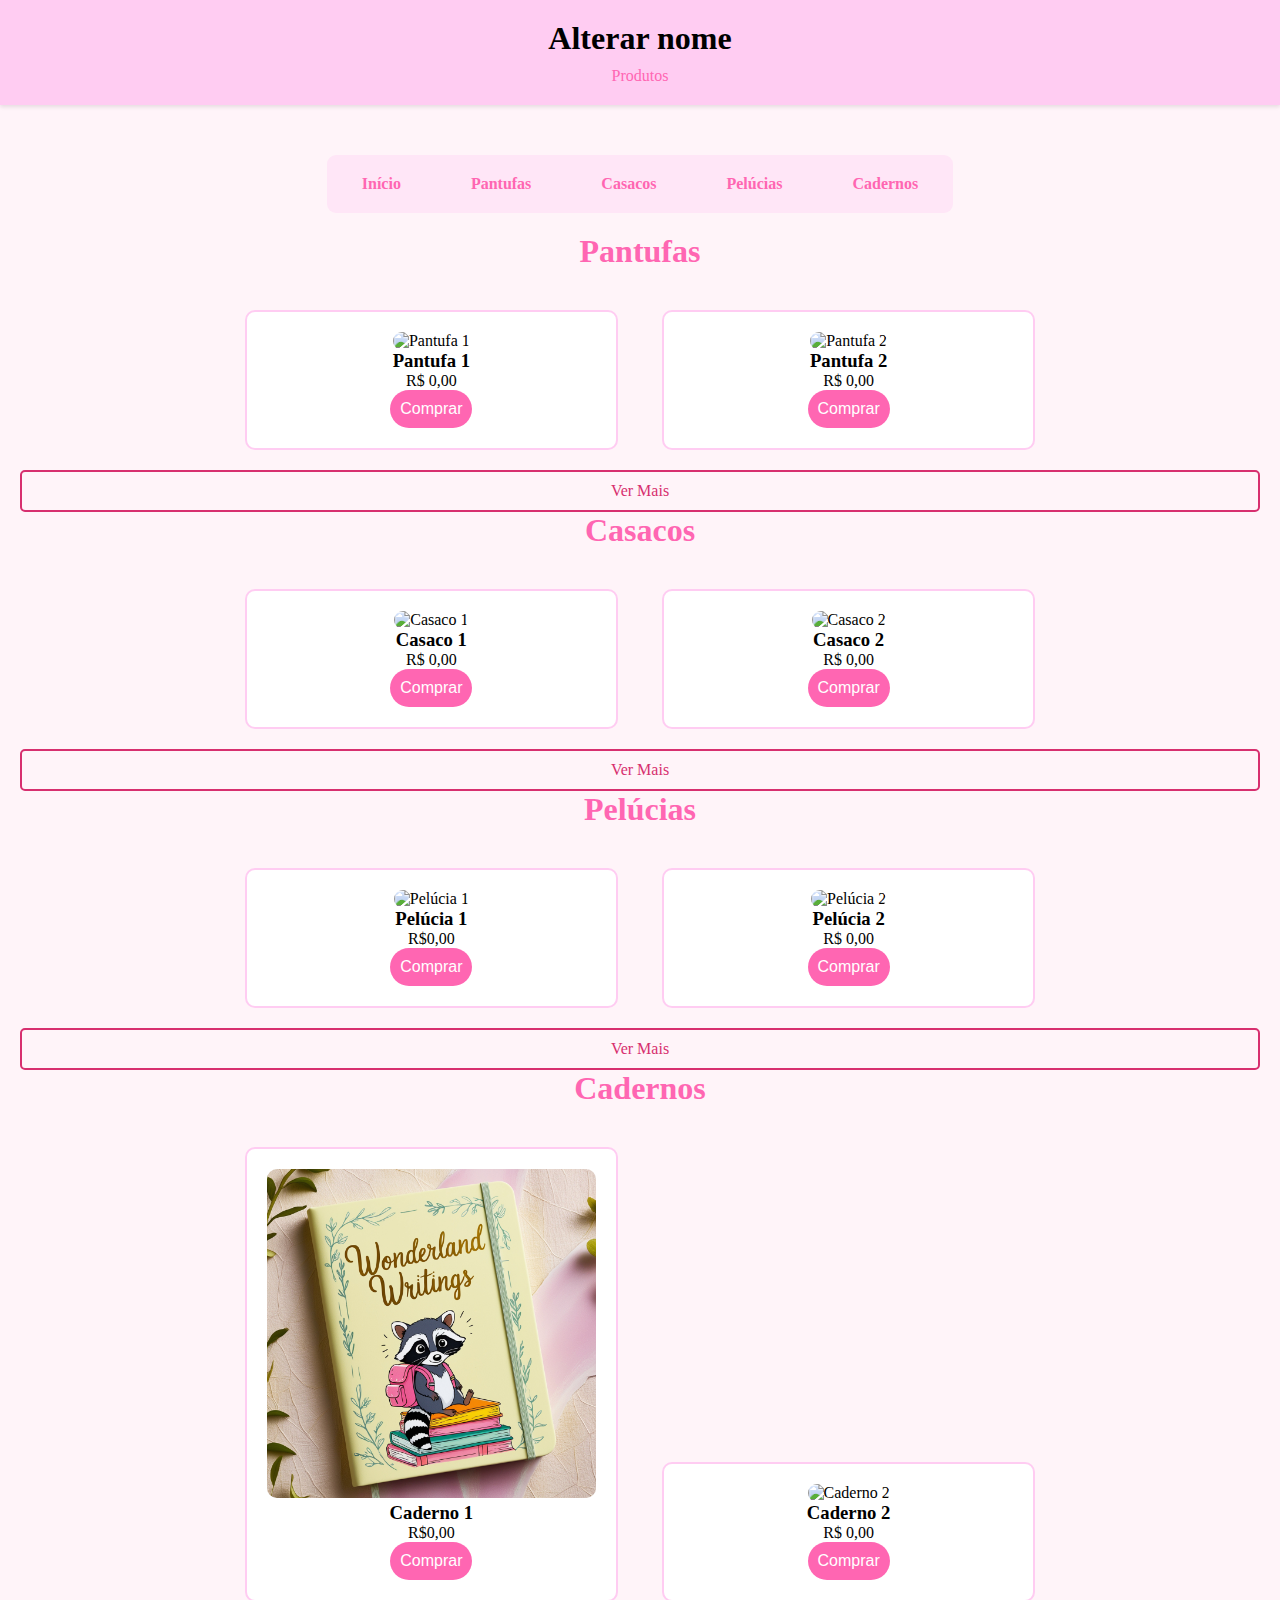
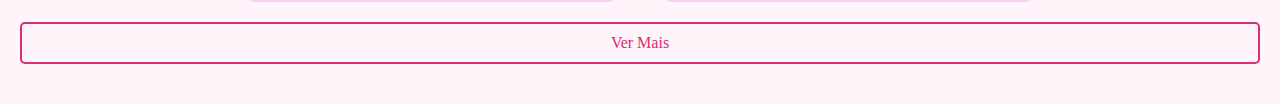
==== cute-sales-site/index.html @ 9dccaf44 "Add files via upload" ====
<!DOCTYPE html>
<html lang="pt-br">

<head>
    <link rel="icon" href="images/logo.ico" type="image/x-icon">
    <link rel="stylesheet" href="files/styles.css">
    <meta charset="UTF-8">
    <meta name="viewport" content="width=device-width, initial-scale=1.0">
    <title>Mudar</title>
</head>

<body>
    <header id="inicio">
        <h1>Alterar nome</h1>
        <nav>
            <a href="#pantufas">Produtos</a>
        </nav>
    </header>

    <section id="produtos">
        <nav class="categoria-nav">
            <a href="#inicio">Início</a>
            <a href="#pantufas">Pantufas</a>
            <a href="#casacos">Casacos</a>
            <a href="#pelucias">Pelúcias</a>
            <a href="#cadernos">Cadernos</a>
        </nav>
    
        <div id="pantufas">
            <h2>Pantufas</h2>
            <div class="produto">
                <img src="" alt="Pantufa 1">
                <h3>Pantufa 1</h3>
                <p>R$ 0,00</p>
                <button>Comprar</button>
            </div>
            <div class="produto">
                <img src="" alt="Pantufa 2">
                <h3>Pantufa 2</h3>
                <p>R$ 0,00</p>
                <button>Comprar</button>
            </div>
            <a href="pantufas.html" class="ver-mais">Ver Mais</a>
        </div>
    
        <div id="casacos">
            <h2>Casacos</h2>
            <div class="produto">
                <img src="" alt="Casaco 1">
                <h3>Casaco 1</h3>
                <p>R$ 0,00</p>
                <button>Comprar</button>
            </div>
            <div class="produto">
                <img src="" alt="Casaco 2">
                <h3>Casaco 2</h3>
                <p>R$ 0,00</p>
                <button>Comprar</button>
            </div>
            <a href="casacos.html" class="ver-mais">Ver Mais</a>
        </div>
    
        <div id="pelucias">
            <h2>Pelúcias</h2>
            <div class="produto">
                <img src="" alt="Pelúcia 1">
                <h3>Pelúcia 1</h3>
                <p>R$0,00</p>
                <button>Comprar</button>
            </div>
            <div class="produto">
                <img src="" alt="Pelúcia 2">
                <h3>Pelúcia 2</h3>
                <p>R$ 0,00</p>
                <button>Comprar</button>
            </div>
            <a href="pelucias.html" class="ver-mais">Ver Mais</a>
        </div>
    
        <div id="cadernos">
            <h2>Cadernos</h2>
            <div class="produto">
                <img src="images/caderno.jpg" alt="Caderno 1">
                <h3>Caderno 1</h3>
                <p>R$0,00</p>
                <button>Comprar</button>
            </div>
            <div class="produto">
                <img src="" alt="Caderno 2">
                <h3>Caderno 2</h3>
                <p>R$ 0,00</p>
                <button>Comprar</button>
            </div>
            <a href="cadernos.html" class="ver-mais">Ver Mais</a>
        </div>
    </section>
    
</body>

</html>
---- cute-sales-site/files/styles.css ----
html {
    scroll-behavior: smooth;
}

@media only screen and (max-width: 768px) {
    /* Adicione estilos específicos para telas menores que 768px */
}

@media only screen and (max-width: 480px) {
    /* Adicione estilos específicos para telas menores que 480px */
}

@font-face {
    font-family: 'MinhaFonte';
    src: url('fonts/California Vibes.otf') format('opentype'),
        url('fonts/Cheese Matcha.otf') format('opentype'),
        url('fonts/giamlass-regular.otf') format('opentype'),
        url('fonts/heroline.otf') format('opentype'),
        url('fonts/MADE Mirage Thin PERSONAL USE.otf') format('opentype'),
        url('fonts/Mecaros.otf') format('opentype'),
        url('fonts/MOONIC otf.otf') format('opentype'),
        url('fonts/NeutralFace.otf') format('opentype'),
        url('fonts/Rows of Sunflowers.ttf') format('truetype');
}

* {
    margin: 0;
    padding: 0;
    box-sizing: border-box;
}

body {
    background-color: #fff4f9;
    color: #000;
}

header {
    background-color: #ffccf2;
    padding: 20px;
    text-align: center;
    box-shadow: 0 2px 4px rgba(0, 0, 0, 0.1);
    position: relative;
    box-sizing: border-box;
}

header h1 {
    display: inline-block;
    margin-right: 0;
    font-family: giamlass;
}

nav {
    margin-top: 10px;
}

nav a {
    text-decoration: none;
    color: #ff66b2;
    margin: 0 15px;
}

.categoria-nav {
    display: inline-flex;
    justify-content: center;
    margin-bottom: 20px;
    background-color: #ffe6f7;
    padding: 10px 0;
    border-radius: 9px;
    position: -webkit-sticky;
    position: sticky;
    top: 5px;
    z-index: 1000;
    font-family: california vibes;
}

.categoria-nav a {
    text-decoration: none;
    color: #ff66b2;
    margin: 0 15px;
    font-weight: bold;
    padding: 10px 20px;
    border-radius: 5px;
    transition: background-color 0.3s;
    display: block;
}

.categoria-nav a:hover {
    background-color: #ffccf2;
    border-radius: 5px;
}

#produtos {
    padding: 40px 20px;
    text-align: center;
}

#produtos h2 {
    font-size: 2em;
    margin-bottom: 20px;
    color: #ff66b2;
    font-family: Cheese Matcha;
}

.produto {
    display: inline-block;
    width: calc(33.33% - 40px);
    margin: 20px;
    padding: 20px;
    background-color: #fff;
    border: 2px solid #ffccf2;
    border-radius: 10px;
    transition: background-color 0.3s;
}

.produto img {
    width: 100%;
    height: auto;
    border-radius: 10px;
}

.produto button {
    background-color: #ff66b2;
    color: #fff;
    padding: 10px;
    border: none;
    border-radius: 20px;
    font-size: 1em;
    cursor: pointer;
    transition: background-color 0.3s;
}

.produto button:hover {
    background-color: #ff33a6;
}

.produto:hover {
    background-color: rgba(0, 0, 0, 0.1);
}

.ver-mais {
    display: flex;
    justify-content: center;
    text-decoration: none;
    color: #D72F6F;
    border: 2px solid #D72F6F;
    border-radius: 5px;
    padding: 10px 20px;
    transition: all 0.3s ease;
    background-color: transparent;
}

.ver-mais:hover {
    color: #fff;
    background-color: #D72F6F;
    border-color: #D72F6F;
    box-shadow: 0 4px 8px rgba(0, 0, 0, 0.2);
}
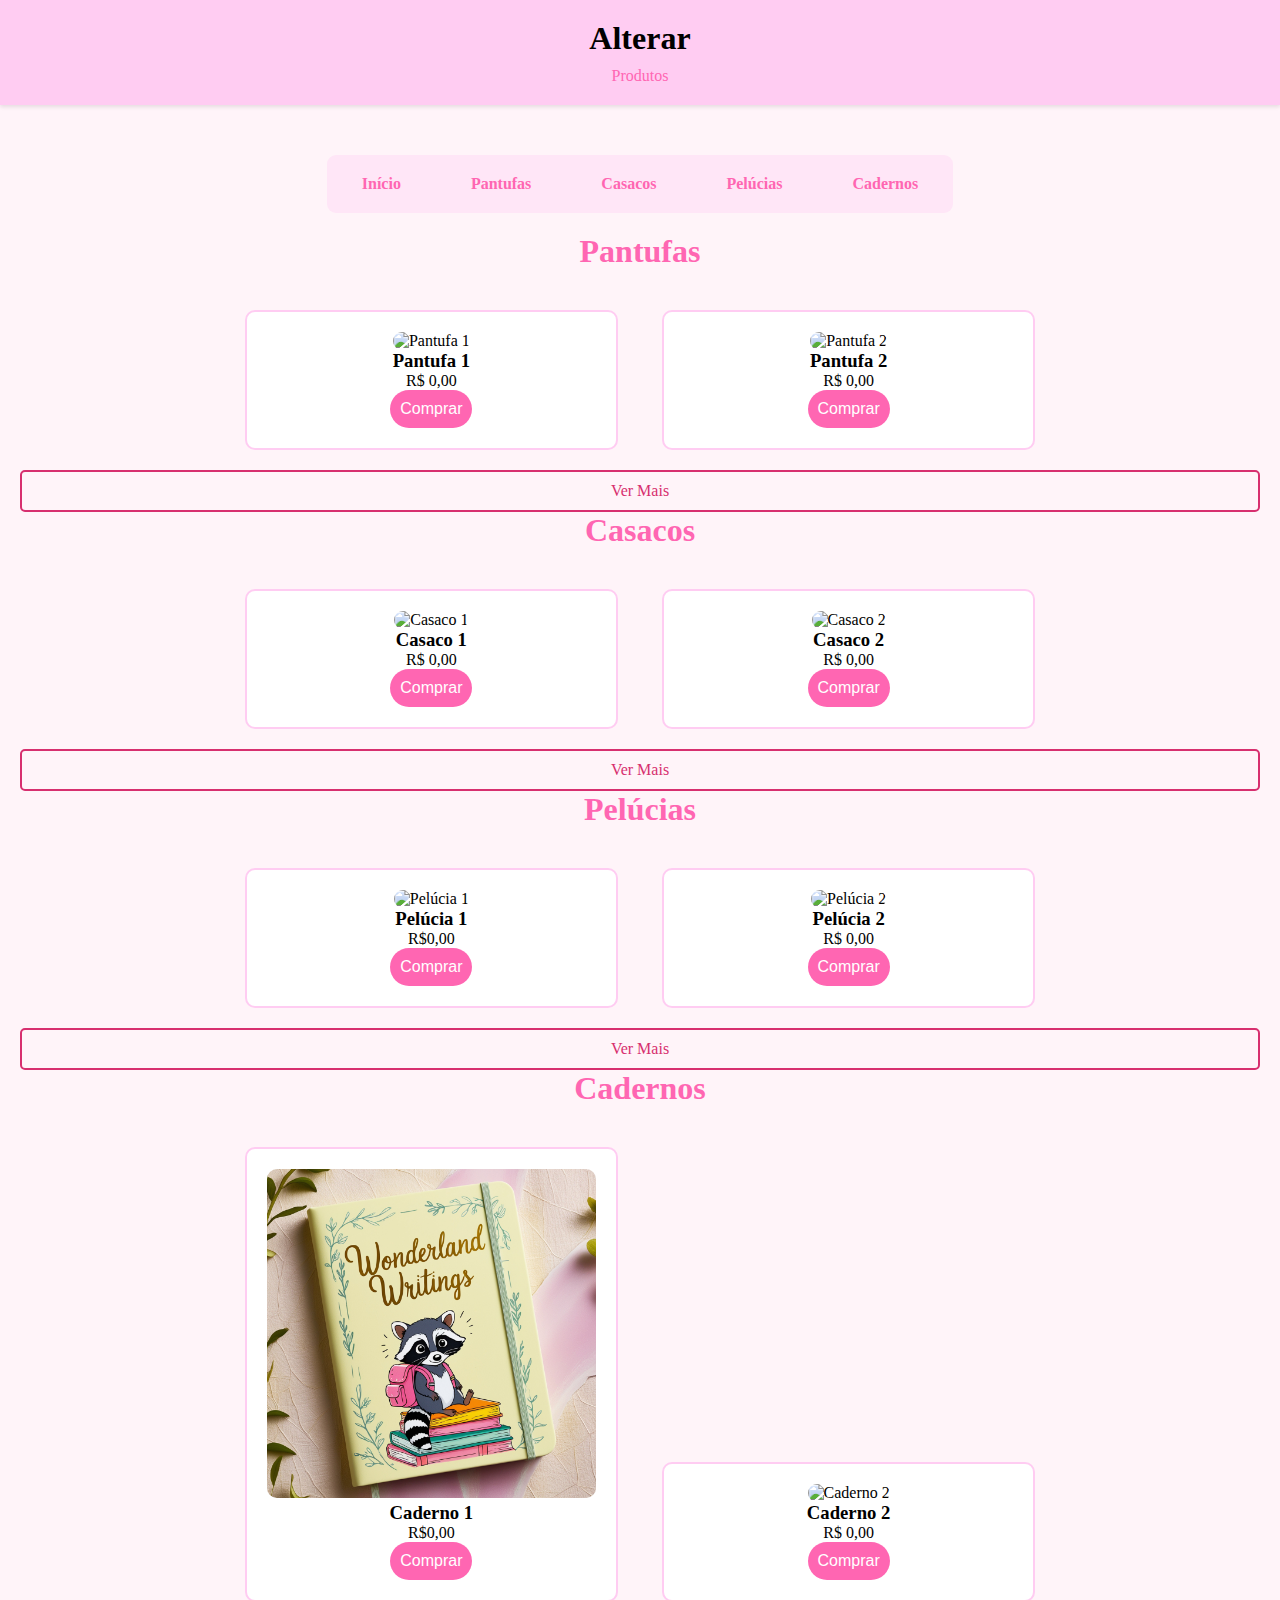
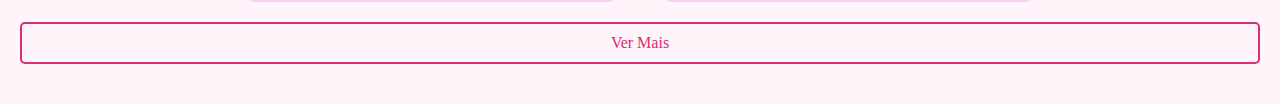
==== commit ece2af9c: "Alterado" ====
--- a/cute-sales-site/index.html
+++ b/cute-sales-site/index.html
@@ -2,8 +2,8 @@
 <html lang="pt-br">
 
 <head>
-    <link rel="icon" href="images/logo.ico" type="image/x-icon">
-    <link rel="stylesheet" href="files/styles.css">
+    <link rel="icon" href="assets/images/logo.ico" type="image/x-icon">
+    <link rel="stylesheet" href="css/styles.css">
     <meta charset="UTF-8">
     <meta name="viewport" content="width=device-width, initial-scale=1.0">
     <title>Mudar</title>
@@ -11,7 +11,7 @@
 
 <body>
     <header id="inicio">
-        <h1>Alterar nome</h1>
+        <h1>Alterar</h1>
         <nav>
             <a href="#pantufas">Produtos</a>
         </nav>
@@ -80,7 +80,7 @@
         <div id="cadernos">
             <h2>Cadernos</h2>
             <div class="produto">
-                <img src="images/caderno.jpg" alt="Caderno 1">
+            <img src="assets/images/caderno.jpg" alt="Caderno 1">
                 <h3>Caderno 1</h3>
                 <p>R$0,00</p>
                 <button>Comprar</button>
@@ -91,7 +91,7 @@
                 <p>R$ 0,00</p>
                 <button>Comprar</button>
             </div>
-            <a href="cadernos.html" class="ver-mais">Ver Mais</a>
+            <a href="Cadernos.html" class="ver-mais">Ver Mais</a>
         </div>
     </section>
     
--- a/cute-sales-site/css/styles.css
+++ b/cute-sales-site/css/styles.css
@@ -0,0 +1,157 @@
+html {
+    scroll-behavior: smooth;
+}
+
+@media only screen and (max-width: 768px) {
+    /* Adicione estilos específicos para telas menores que 768px */
+}
+
+@media only screen and (max-width: 480px) {
+    /* Adicione estilos específicos para telas menores que 480px */
+}
+
+@font-face {
+    font-family: 'MinhaFonte';
+    src: url('/assets/fonts/California Vibes.otf') format('opentype'),
+        url('/assets/fonts/Cheese Matcha.otf') format('opentype'),
+        url('/assets/fonts/giamlass-regular.otf') format('opentype'),
+        url('/assets/fonts/heroline.otf') format('opentype'),
+        url('/assets/fonts/MADE Mirage Thin PERSONAL USE.otf') format('opentype'),
+        url('/assets/fonts/Mecaros.otf') format('opentype'),
+        url('/assets/fonts/MOONIC otf.otf') format('opentype'),
+        url('/assets/fonts/NeutralFace.otf') format('opentype'),
+        url('/assets/fonts/Rows of Sunflowers.ttf') format('truetype');
+}
+
+* {
+    margin: 0;
+    padding: 0;
+    box-sizing: border-box;
+}
+
+body {
+    background-color: #fff4f9;
+    color: #000;
+}
+
+header {
+    background-color: #ffccf2;
+    padding: 20px;
+    text-align: center;
+    box-shadow: 0 2px 4px rgba(0, 0, 0, 0.1);
+    position: relative;
+    box-sizing: border-box;
+}
+
+header h1 {
+    display: inline-block;
+    margin-right: 0;
+    font-family: giamlass;
+}
+
+nav {
+    margin-top: 10px;
+}
+
+nav a {
+    text-decoration: none;
+    color: #ff66b2;
+    margin: 0 15px;
+}
+
+.categoria-nav {
+    display: inline-flex;
+    justify-content: center;
+    margin-bottom: 20px;
+    background-color: #ffe6f7;
+    padding: 10px 0;
+    border-radius: 9px;
+    position: -webkit-sticky;
+    position: sticky;
+    top: 5px;
+    z-index: 1000;
+    font-family: california vibes;
+}
+
+.categoria-nav a {
+    text-decoration: none;
+    color: #ff66b2;
+    margin: 0 15px;
+    font-weight: bold;
+    padding: 10px 20px;
+    border-radius: 5px;
+    transition: background-color 0.3s;
+    display: block;
+}
+
+.categoria-nav a:hover {
+    background-color: #ffccf2;
+    border-radius: 5px;
+}
+
+#produtos {
+    padding: 40px 20px;
+    text-align: center;
+}
+
+#produtos h2 {
+    font-size: 2em;
+    margin-bottom: 20px;
+    color: #ff66b2;
+    font-family: Cheese Matcha;
+}
+
+.produto {
+    display: inline-block;
+    width: calc(33.33% - 40px);
+    margin: 20px;
+    padding: 20px;
+    background-color: #fff;
+    border: 2px solid #ffccf2;
+    border-radius: 10px;
+    transition: background-color 0.3s;
+}
+
+.produto img {
+    width: 100%;
+    height: auto;
+    border-radius: 10px;
+}
+
+.produto button {
+    background-color: #ff66b2;
+    color: #fff;
+    padding: 10px;
+    border: none;
+    border-radius: 20px;
+    font-size: 1em;
+    cursor: pointer;
+    transition: background-color 0.3s;
+}
+
+.produto button:hover {
+    background-color: #ff33a6;
+}
+
+.produto:hover {
+    background-color: rgba(0, 0, 0, 0.1);
+}
+
+.ver-mais {
+    display: flex;
+    justify-content: center;
+    text-decoration: none;
+    color: #D72F6F;
+    border: 2px solid #D72F6F;
+    border-radius: 5px;
+    padding: 10px 20px;
+    transition: all 0.3s ease;
+    background-color: transparent;
+}
+
+.ver-mais:hover {
+    color: #fff;
+    background-color: #D72F6F;
+    border-color: #D72F6F;
+    box-shadow: 0 4px 8px rgba(0, 0, 0, 0.2);
+}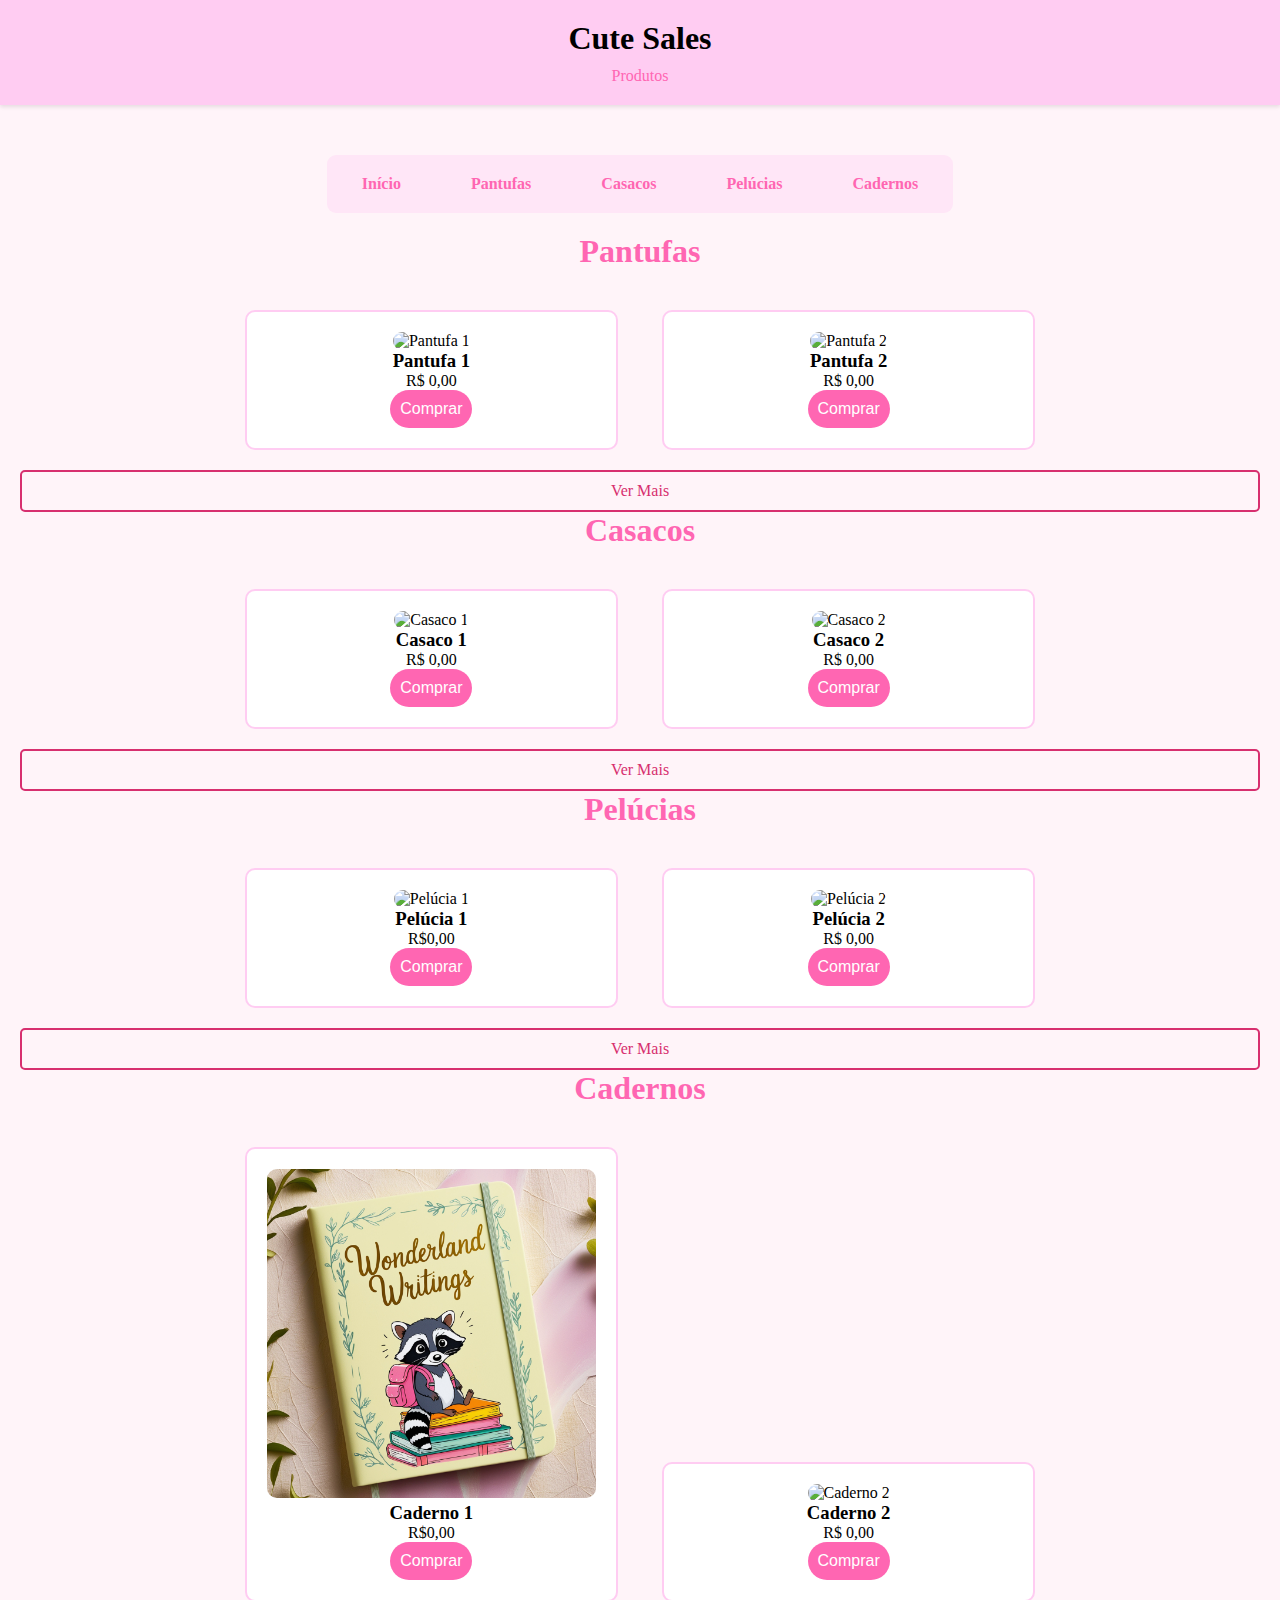
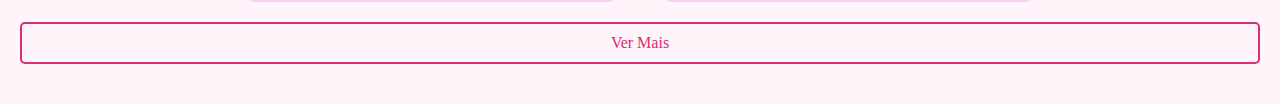
==== commit 3c24d34b: "Alterado" ====
--- a/cute-sales-site/index.html
+++ b/cute-sales-site/index.html
@@ -11,7 +11,7 @@
 
 <body>
     <header id="inicio">
-        <h1>Alterar</h1>
+        <h1>Cute Sales</h1>
         <nav>
             <a href="#pantufas">Produtos</a>
         </nav>
